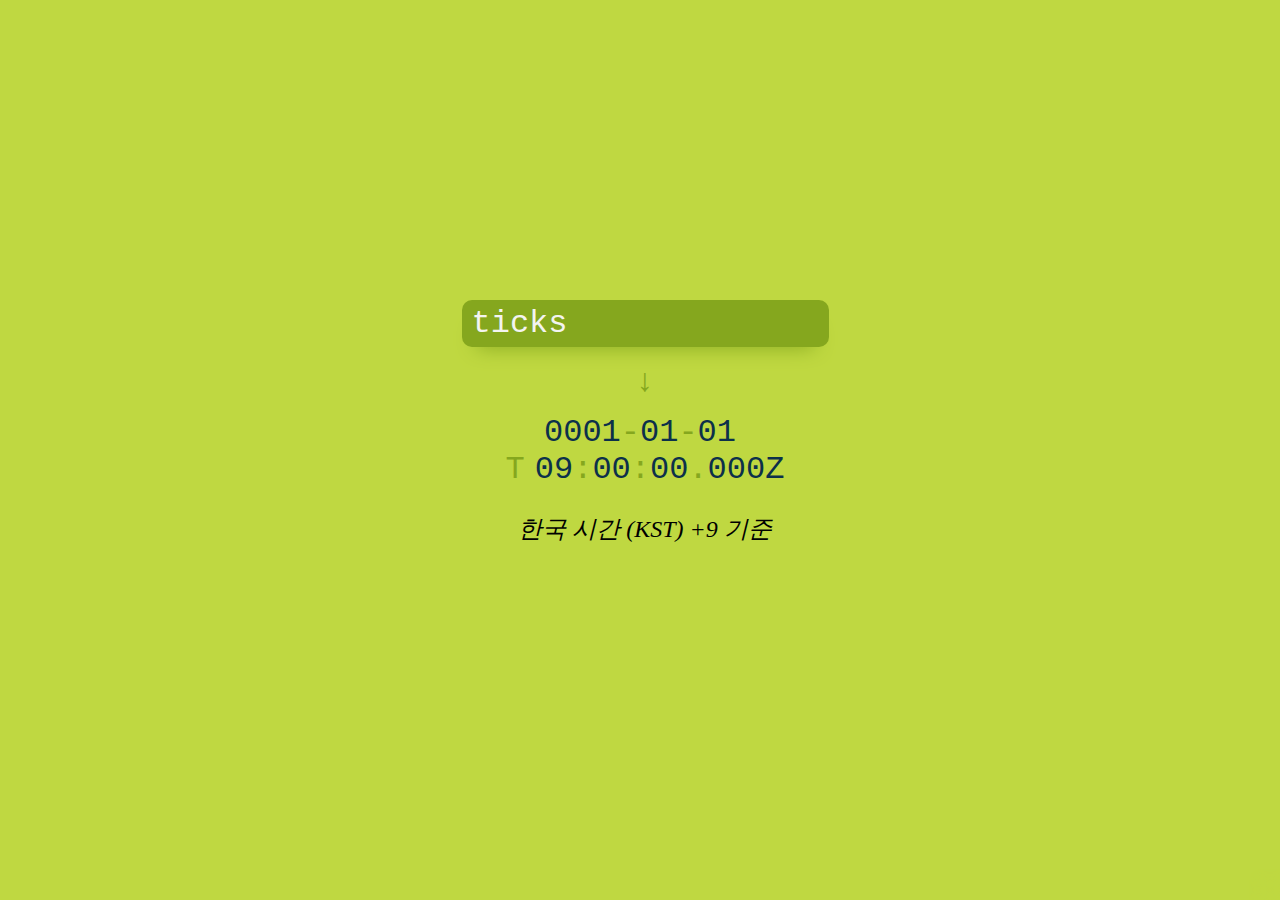
==== calc/index.html @ 2bbc07d3 "계산기 추가" ====
<!DOCTYPE html>
<html xmlns="http://www.w3.org/1999/xhtml">
	<head>
		<meta http-equiv="Content-Type" content="text/html; charset=UTF-8">
		<title>Ticks → DateTime (한국시간)</title>
		<meta name="viewport" content="width=device-width, initial-scale=1, user-scalable=no" />
		<link rel="stylesheet" type="text/css" href="style.css" />
	</head>
	<body>
		<section>
			<div>
				<input type="text" placeholder="ticks" id="ticks" size="17" autofocus="autofocus">
			</div>
			<div id="arrow">↓</div>
			<div id="datetime"><b>0001</b>-<b>01</b>-<b>01</b><span class="pad">​T</span><b>00</b>:<b>00</b>:<b>00</b>.<b>000Z</b></div>
			<div id="congratulations" class="show">한국 시간 (KST) +9 기준</div>
		</section>
		<footer>
		</footer>
		<script src="script.js"></script>
	</body>
</html>
---- calc/style.css ----
body, section, footer {
            margin: 0;
            background-color: #BFD841;
        }

        footer {
            box-shadow: 0 0 10px 10px #bfd841;
            position: fixed;
            bottom: 10px;
            right: 10px;
        }

        section {
	position: absolute;
	text-align: center;
	font-size: 200%;
	top: 50%;
	left: 50%;
	margin: -150px 0px 0px -220px;
	height: 300px;
	width: 450px;
        }

            section input, #datetime {
                font-family: Consolas, Courier New, monospace;
            }

            section input {
                font-size: 100%;
                padding: 5px 10px;
                background-color: #85A71E;
                border: none;
                border-radius: 10px;
                color: #F3F4F1;
                outline: none;
                box-shadow: 0 15px 20px -15px #85A71E;
                box-sizing: border-box;
            }

                section input::-webkit-input-placeholder {
                    color: #F3F4F1;
                }

                section input::-moz-placeholder {
                    color: #F3F4F1;
                }

                section input:-ms-input-placeholder {
                    color: #F3F4F1;
                }

        #arrow {
            padding: 15px 0;
        }

        #datetime, #arrow {
            color: #85a71e;
        }

            #datetime b {
                font-weight: normal;
                color: #0c304a;
            }

            #datetime .pad {
                padding-left: 10px;
                padding-right: 10px;
            }

        #congratulations {
            opacity: 0;
            font-style: italic;
            padding-top: 25px;
            font-size: 75%;
        }

            #congratulations.show {
                opacity: 1;
                transition: opacity .5s ease;
            }

        a:link, a:visited, a:active {
            text-decoration: none;
            color: #0C304A;
        }

        a:hover {
            color: #2B79A1;
        }

        @media screen and (max-width: 640px) {
            section, footer {
                padding: 10px 0;
            }

            footer {
                text-align: center;
                position: relative;
            }

            section {
                font-size: 125%;
            }

                section input {
                    width: 100%;
                    border-radius: 0;
                    padding: 20px 10px;
                    font-size: 150%;
                    text-align: center;
                }
        }

        @media screen and (max-width: 320px) {
            section {
                margin-top: 0;
                padding: 0;
            }

                section input {
                    margin: 0;
                }

            #arrow {
                padding: 10px 0;
            }
        }
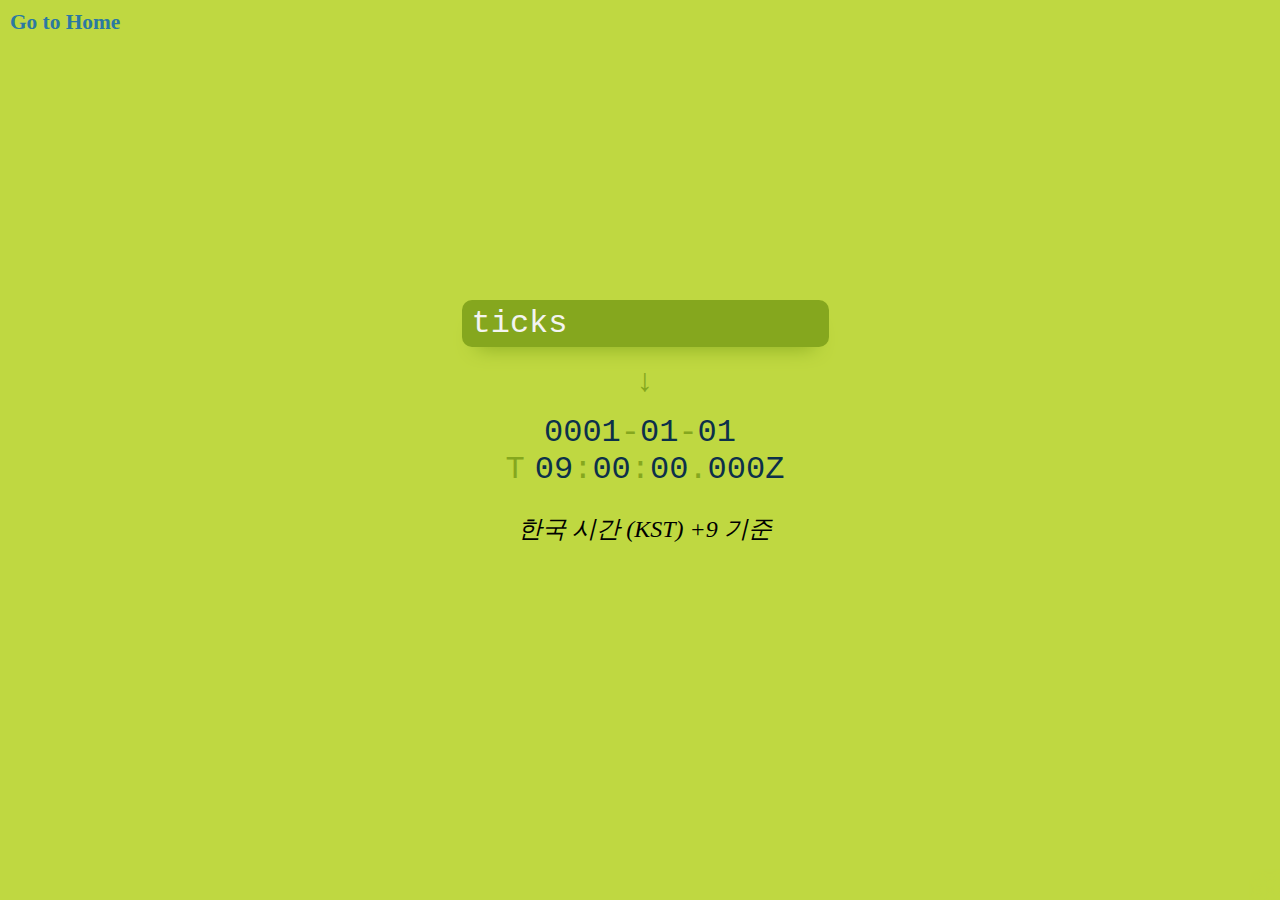
==== commit 0cf3c234: "메인 페이지 가는 기능 추가" ====
--- a/calc/index.html
+++ b/calc/index.html
@@ -7,6 +7,7 @@
 		<link rel="stylesheet" type="text/css" href="style.css" />
 	</head>
 	<body>
+	<a style="position:absolute; padding-top: 10px; padding-left: 10px;font-size: 16pt;font-weight: bold;" href="https://daehyeoni.github.io/">Go to Home</a>
 		<section>
 			<div>
 				<input type="text" placeholder="ticks" id="ticks" size="17" autofocus="autofocus">
